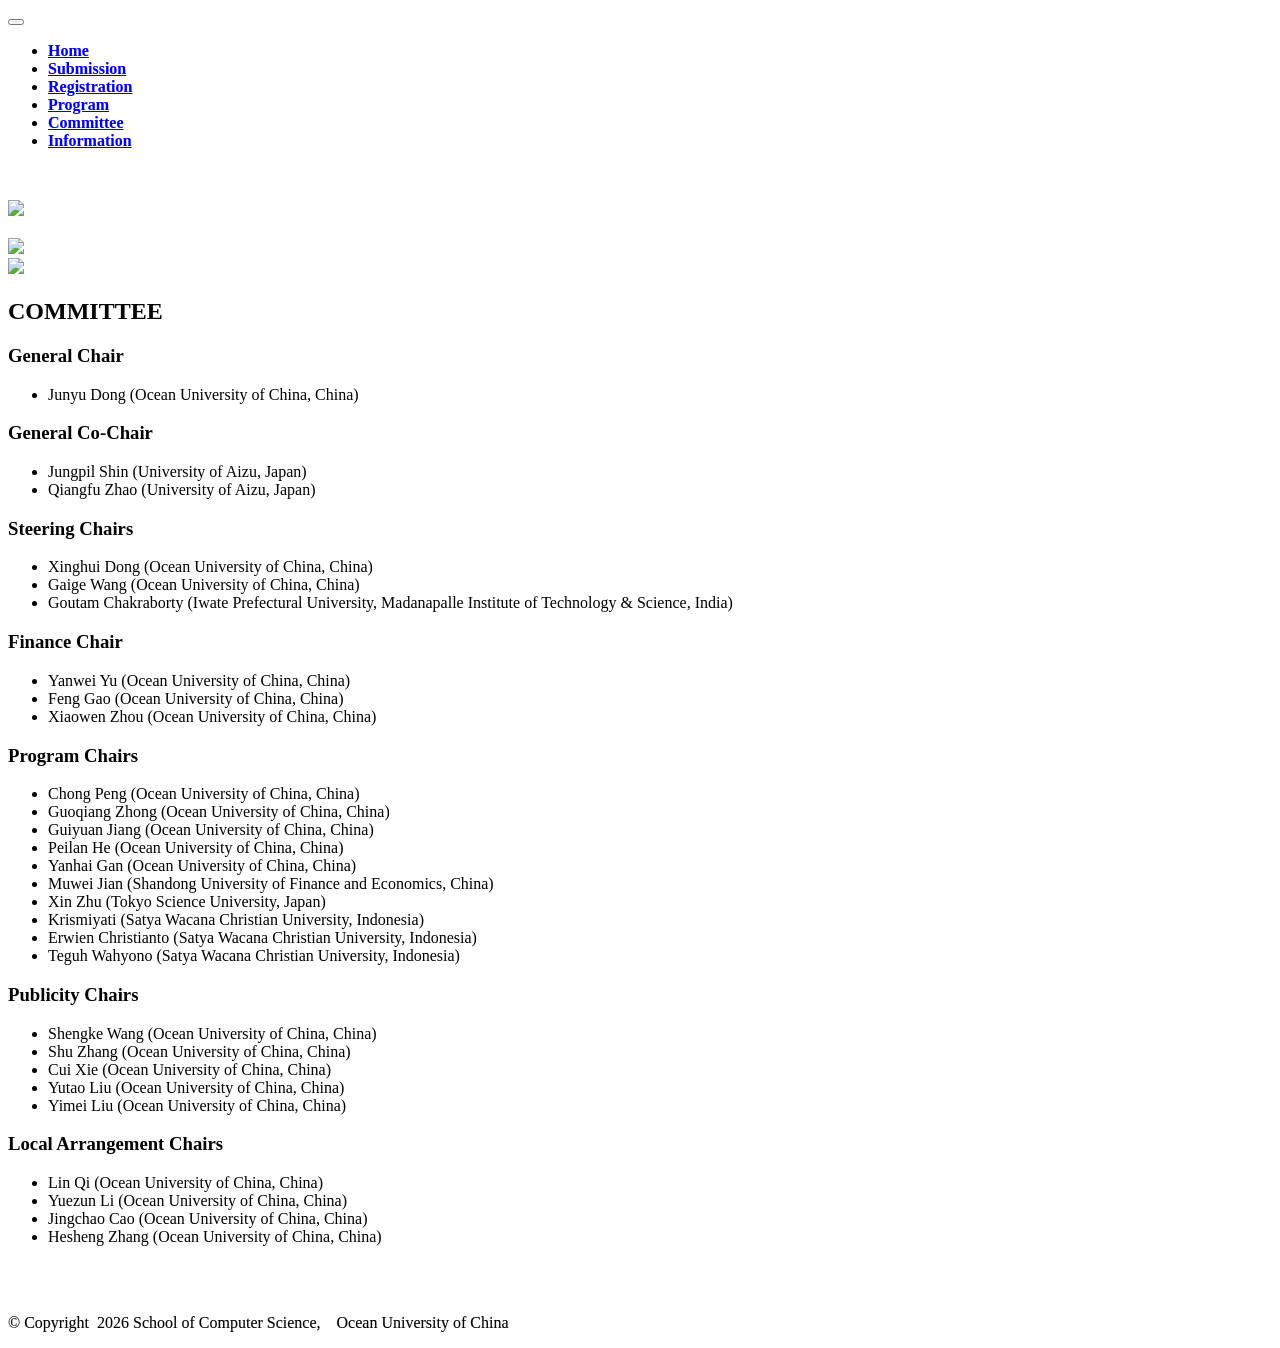
==== committee.html @ 500fc33b "Add files via upload" ====
<!DOCTYPE html>
<html><head><meta http-equiv="Content-Type" content="text/html; charset=UTF-8">
    <meta name="viewport" content="width=device-width, initial-scale=1">
    <link rel="stylesheet" href="./files/font-awesome.min.css" type="text/css">
    <title style="text-shadow: rgb(0, 0, 0) 0px 0px 0px !important; -webkit-text-stroke: 0.1px !important;">IDASS2026</title>
    <meta name="description" content="IDASS2026">
    <meta name="keywords" content="IDASS2026">
    <link rel="stylesheet" href="./files/bootstrap-4.3.1.css">
    <link rel="stylesheet" href="./files/top.css">
    <link rel="stylesheet" href="./files/nav2.css">
    <link rel="stylesheet" href="./files/nav.css">
</head>

<body>
<a id="idTop"></a>
<nav class="navbar navbar-expand-lg navbar-dark bg-primary">
    <div class="container">
        <button class="navbar-toggler navbar-toggler-right border-0" type="button" data-toggle="collapse" data-target="#navbar6">
            <span class="navbar-toggler-icon"></span>
        </button>
        <div class="collapse navbar-collapse" id="navbar6">
            <ul class="navbar-nav mr-auto">
			    
				<!--HOME-->
                <li class="nav-item"><a class="nav-link" href="./index.html">
                <text class="text-white"><span style="font-weight: bold; text-shadow: rgba(255, 255, 255, 0) 0px 0px 0px !important; -webkit-text-stroke: 0.1px !important;">Home</span></text>
                </a></li>
				
				<!--SUBMISSION-->
                <li class="nav-item"><a class="nav-link" href="./submission.html">
                <text class="text-white"><span style="font-weight: bold; text-shadow: rgba(255, 255, 255, 0) 0px 0px 0px !important; -webkit-text-stroke: 0.1px !important;">Submission</span></text></a></li>
				
				<!--REGISTRATION-->
                <li class="nav-item"><a class="nav-link" href="./registration.html">
                <text class="text-white"><span style="font-weight: bold; text-shadow: rgba(255, 255, 255, 0) 0px 0px 0px !important; -webkit-text-stroke: 0.1px !important;">Registration</span></text></a></li>

				<!--PROGRAM-->
                <li class="nav-item"><a class="nav-link" href="./program.html">
                <text class="text-white"><span style="font-weight: bold; text-shadow: rgba(255, 255, 255, 0) 0px 0px 0px !important; -webkit-text-stroke: 0.1px !important;">Program</span></text></a></li>						

				<!--COMMITTEE-->
                <li class="nav-item"><a class="nav-link" href="./committee.html">
                <text class="text-white"><span style="font-weight: bold; text-shadow: rgba(255, 255, 255, 0) 0px 0px 0px !important; -webkit-text-stroke: 0.1px !important;">Committee</span></text></a></li>		

				<!--Information-->
                <li class="nav-item"><a class="nav-link" href="./information.html">
                <text class="text-white"><span style="font-weight: bold; text-shadow: rgba(255, 255, 255, 0) 0px 0px 0px !important; -webkit-text-stroke: 0.1px !important;">Information</span></text></a></li>	

        </div>
    </div>
</nav>
<div class="text-center text-white align-items-center d-flex h-250 pb-5" style="background-image: url(./files/bbsl2.jpg); background-position: top left;">
    <div class="container pt-4 pb-2">
        <div class="row py-1">
            <div class="col-md-12 col-lg-12 mx-auto">
                <div class="d-none d-md-block row">
                </div>
                <div class="row 4 d-md-block d-none">
                    <div class="col-md-12">
                        <p class="">&nbsp; &nbsp;</p>
                    </div>
                </div>
                <div class="row pt-4 pb-3">
                    <div class="col-md-5 col-10"><img class="img-fluid d-block  px-4" src="./files/w1.png"></div>
                    <div class="col-md-1">&nbsp; &nbsp;</div>
                    <div class="col-md-4 d-md-block d-none" style=""><img class="img-fluid d-block px-4" src="./files/w4.png"></div>
                    <div class="col-md-4 d-block d-md-none col-10"><img class="img-fluid d-block px-4" src="./files/w2.png"></div>
                    <div class="col-md-1d-md-block d-none"></div>
                </div>
            </div>
        </div>
    </div>
</div><div class="py-5" style="">
    <div class="container">
      <div class="row">
        <div class="col-md-12">
          <div class="row">
            <div class="col-md-12">
			
			  <h2 class="text-center pt-1 font-weight-bold">COMMITTEE</h2>
			  
                  <div class="memberType">
                    <h3>General Chair</h3>
                    <ul>
                      <li>Junyu Dong (Ocean University of China, China)</li>
                    </ul>
                  </div>

                  <div class="memberType">
                    <h3>General Co-Chair</h3>
                    <ul>
                      <li>Jungpil Shin (University of Aizu, Japan)</li>
                      <li>Qiangfu Zhao (University of Aizu, Japan)</li>
                    </ul>
                  </div>

                  <div class="memberType">
                    <h3>Steering Chairs</h3>
                    <ul>
                      <li>Xinghui Dong (Ocean University of China, China)</li>
                      <li>Gaige Wang (Ocean University of China, China)</li>
                      <li>Goutam Chakraborty (Iwate Prefectural University, Madanapalle Institute of Technology & Science, India)</li>
                    </ul>
                  </div>

                  <div class="memberType">
                    <h3>Finance Chair</h3>
                    <ul>
                      <li>Yanwei Yu (Ocean University of China, China)</li>
                      <li>Feng Gao (Ocean University of China, China)</li>
                      <li>Xiaowen Zhou (Ocean University of China, China)</li>
                    </ul>
                  </div>

                  <div class="memberType">
                    <h3>Program Chairs</h3>
                    <ul>
                      <li>Chong Peng (Ocean University of China, China)</li>
                      <li>Guoqiang Zhong (Ocean University of China, China)</li>
                      <li>Guiyuan Jiang (Ocean University of China, China)</li>
                      <li>Peilan He (Ocean University of China, China)</li>
                      <li>Yanhai Gan (Ocean University of China, China)</li>
                      <li>Muwei Jian (Shandong University of Finance and Economics, China)</li>
                      <li>Xin Zhu (Tokyo Science University, Japan)</li>
                      <li>Krismiyati (Satya Wacana Christian University, Indonesia)</li>
                      <li>Erwien Christianto (Satya Wacana Christian University, Indonesia)</li>
                      <li>Teguh Wahyono (Satya Wacana Christian University, Indonesia)</li>
                    </ul>
                  </div>

                  <div class="memberType">
                    <h3>Publicity Chairs</h3>
                    <ul>
                      <li>Shengke Wang (Ocean University of China, China)</li>
                      <li>Shu Zhang (Ocean University of China, China)</li>
                      <li>Cui Xie (Ocean University of China, China)</li>
                      <li>Yutao Liu (Ocean University of China, China)</li>
                      <li>Yimei Liu (Ocean University of China, China)</li>
                    </ul>
                  </div>

                  <div class="memberType">
                    <h3>Local Arrangement Chairs</h3>
                    <ul>
                      <li>Lin Qi (Ocean University of China, China)</li>
                      <li>Yuezun Li (Ocean University of China, China)</li>
                      <li>Jingchao Cao (Ocean University of China, China)</li>
                      <li>Hesheng Zhang (Ocean University of China, China)</li>
                    </ul>
                  </div>
 
            </div>
          </div>
        </div>
      </div>
    </div>
  </div>
  
  
  
  
  
  
  
  
<!-- footer 部分-->

<br><br>
<div class="text-white bg-primary">
    <div class="container">
      <div class="row">
        <div class="col-md-12 py-5" style="">
          <div class="row">
            <div class="col-md-12" style="">
              <p class="text-white text-left" style="text-shadow: rgba(255, 255, 255, 0) 0px 0px 0px !important; -webkit-text-stroke: 0.1px !important;"> © Copyright&nbsp; 2026 School of Computer Science, &nbsp;&nbsp; Ocean University of China</p>
            </div>
          </div>
        </div>
      </div>
    </div>
  </div>

</body></html>
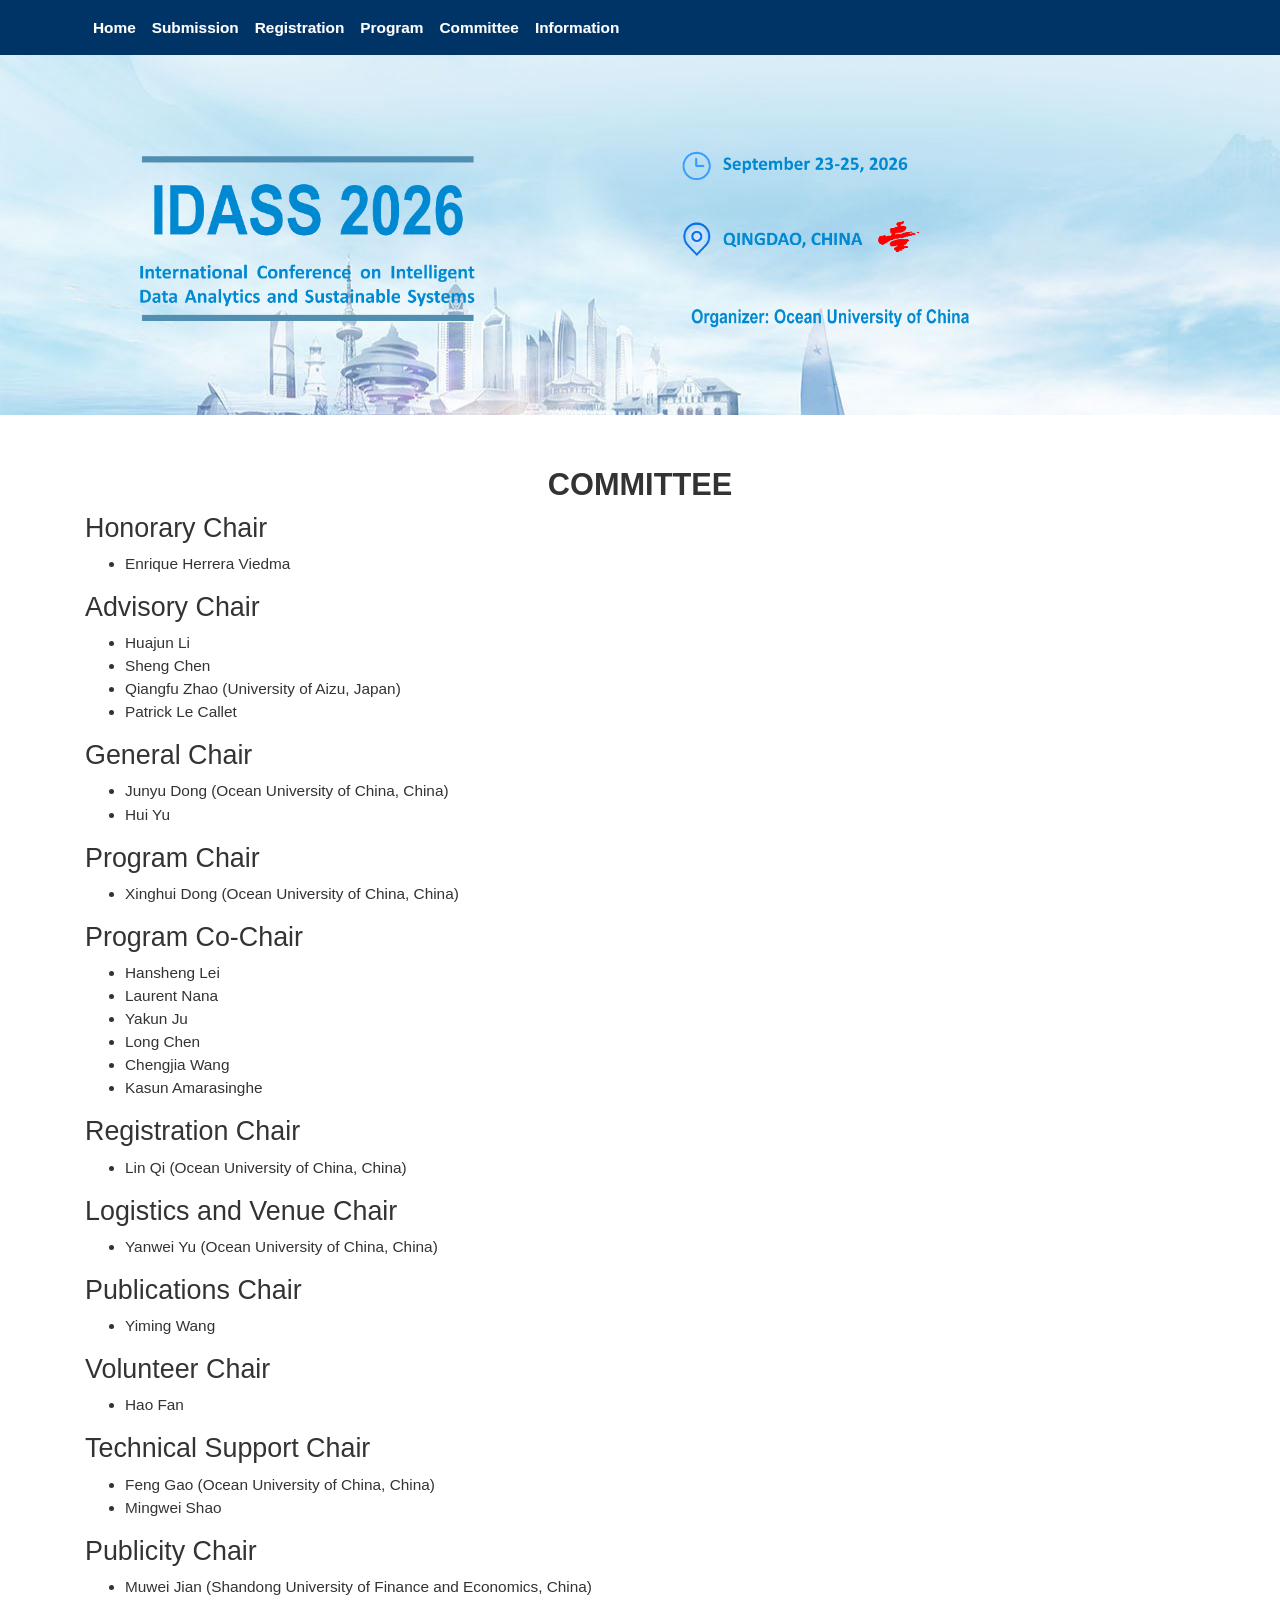
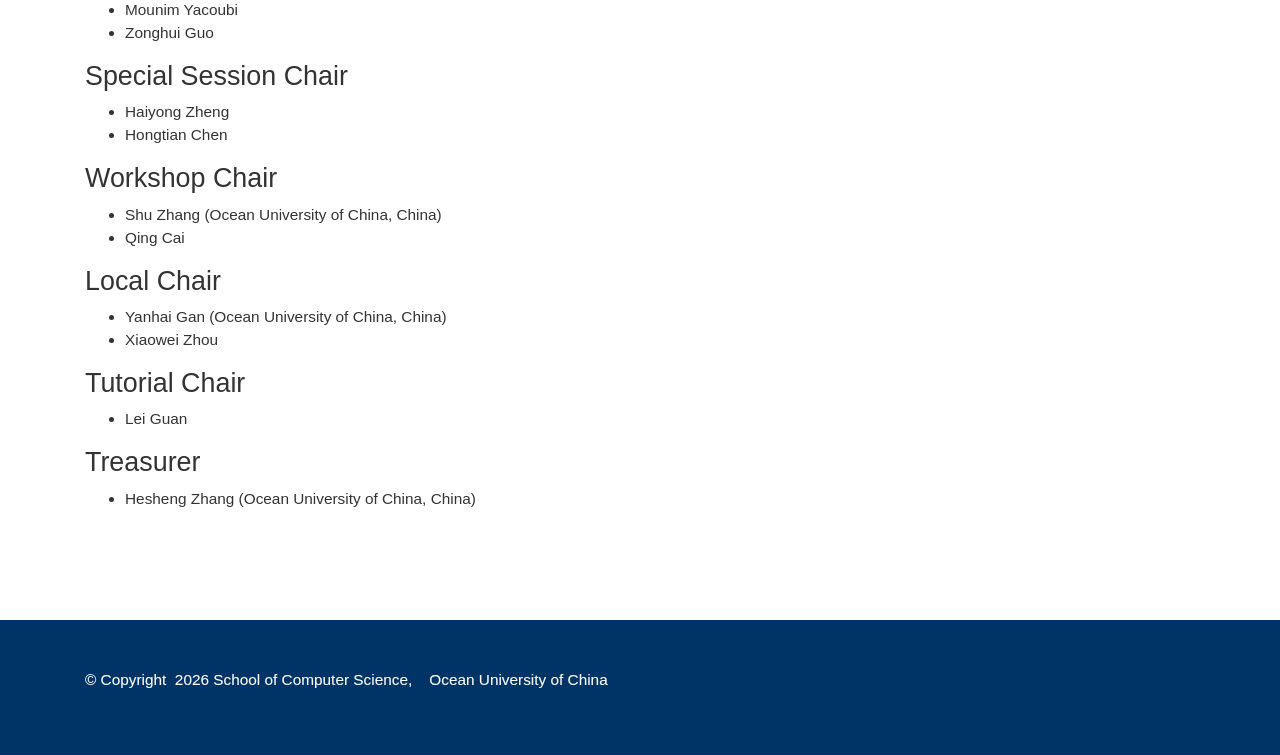
==== commit 2490d308: "update project" ====
--- a/committee.html
+++ b/committee.html
@@ -49,7 +49,7 @@
         </div>
     </div>
 </nav>
-<div class="text-center text-white align-items-center d-flex h-250 pb-5" style="background-image: url(./files/bbsl2.jpg); background-position: top left;">
+<div class="text-center text-white align-items-center d-flex h-250 pb-5" style="background-image: url(./images/bbsl2.jpg); background-position: top left;">
     <div class="container pt-4 pb-2">
         <div class="row py-1">
             <div class="col-md-12 col-lg-12 mx-auto">
@@ -61,10 +61,10 @@
                     </div>
                 </div>
                 <div class="row pt-4 pb-3">
-                    <div class="col-md-5 col-10"><img class="img-fluid d-block  px-4" src="./files/w1.png"></div>
+                    <div class="col-md-5 col-10"><img class="img-fluid d-block  px-4" src="./images/w1.png"></div>
                     <div class="col-md-1">&nbsp; &nbsp;</div>
-                    <div class="col-md-4 d-md-block d-none" style=""><img class="img-fluid d-block px-4" src="./files/w4.png"></div>
-                    <div class="col-md-4 d-block d-md-none col-10"><img class="img-fluid d-block px-4" src="./files/w2.png"></div>
+                    <div class="col-md-4 d-md-block d-none" style=""><img class="img-fluid d-block px-4" src="./images/w4.png"></div>
+                    <div class="col-md-4 d-block d-md-none col-10"><img class="img-fluid d-block px-4" src="./images/w2.png"></div>
                     <div class="col-md-1d-md-block d-none"></div>
                 </div>
             </div>
@@ -80,71 +80,128 @@
 			  <h2 class="text-center pt-1 font-weight-bold">COMMITTEE</h2>
 			  
                   <div class="memberType">
+                    <h3>Honorary Chair</h3>
+                    <ul>
+                      <li>Enrique Herrera Viedma</li>
+                    </ul>
+                  </div>
+
+                  <div class="memberType">
+                    <h3>Advisory Chair</h3>
+                    <ul>
+                      <li>Huajun Li</li>
+                      <li>Sheng Chen</li>
+                      <li>Qiangfu Zhao (University of Aizu, Japan)</li>
+                      <li>Patrick Le Callet</li>
+                    </ul>
+                  </div>
+
+                  <div class="memberType">
                     <h3>General Chair</h3>
                     <ul>
                       <li>Junyu Dong (Ocean University of China, China)</li>
-                    </ul>
-                  </div>
-
-                  <div class="memberType">
-                    <h3>General Co-Chair</h3>
-                    <ul>
-                      <li>Jungpil Shin (University of Aizu, Japan)</li>
-                      <li>Qiangfu Zhao (University of Aizu, Japan)</li>
-                    </ul>
-                  </div>
-
-                  <div class="memberType">
-                    <h3>Steering Chairs</h3>
+                      <li>Hui Yu</li>
+                    </ul>
+                  </div>
+
+                  <div class="memberType">
+                    <h3>Program Chair</h3>
                     <ul>
                       <li>Xinghui Dong (Ocean University of China, China)</li>
-                      <li>Gaige Wang (Ocean University of China, China)</li>
-                      <li>Goutam Chakraborty (Iwate Prefectural University, Madanapalle Institute of Technology & Science, India)</li>
-                    </ul>
-                  </div>
-
-                  <div class="memberType">
-                    <h3>Finance Chair</h3>
+                    </ul>
+                  </div>
+
+                  <div class="memberType">
+                    <h3>Program Co-Chair</h3>
+                    <ul>
+                      <li>Hansheng Lei</li>
+                      <li>Laurent Nana</li>
+                      <li>Yakun Ju</li>
+                      <li>Long Chen</li>
+                      <li>Chengjia Wang</li>
+                      <li>Kasun Amarasinghe</li>
+                    </ul>
+                  </div>
+
+                  <div class="memberType">
+                    <h3>Registration Chair</h3>
+                    <ul>
+                      <li>Lin Qi (Ocean University of China, China)</li>
+                    </ul>
+                  </div>
+
+                  <div class="memberType">
+                    <h3>Logistics and Venue Chair</h3>
                     <ul>
                       <li>Yanwei Yu (Ocean University of China, China)</li>
+                    </ul>
+                  </div>
+
+                  <div class="memberType">
+                    <h3>Publications Chair</h3>
+                    <ul>
+                      <li>Yiming Wang</li>
+                    </ul>
+                  </div>
+
+                  <div class="memberType">
+                    <h3>Volunteer Chair</h3>
+                    <ul>
+                      <li>Hao Fan</li>
+                    </ul>
+                  </div>
+
+                  <div class="memberType">
+                    <h3>Technical Support Chair</h3>
+                    <ul>
                       <li>Feng Gao (Ocean University of China, China)</li>
-                      <li>Xiaowen Zhou (Ocean University of China, China)</li>
-                    </ul>
-                  </div>
-
-                  <div class="memberType">
-                    <h3>Program Chairs</h3>
-                    <ul>
-                      <li>Chong Peng (Ocean University of China, China)</li>
-                      <li>Guoqiang Zhong (Ocean University of China, China)</li>
-                      <li>Guiyuan Jiang (Ocean University of China, China)</li>
-                      <li>Peilan He (Ocean University of China, China)</li>
+                      <li>Mingwei Shao</li>
+                    </ul>
+                  </div>
+
+                  <div class="memberType">
+                    <h3>Publicity Chair</h3>
+                    <ul>
+                      <li>Muwei Jian (Shandong University of Finance and Economics, China)</li>
+                      <li>Mounim Yacoubi</li>
+                      <li>Zonghui Guo</li>
+                    </ul>
+                  </div>
+
+                  <div class="memberType">
+                    <h3>Special Session Chair</h3>
+                    <ul>
+                      <li>Haiyong Zheng</li>
+                      <li>Hongtian Chen</li>
+                    </ul>
+                  </div>
+
+                  <div class="memberType">
+                    <h3>Workshop Chair</h3>
+                    <ul>
+                      <li>Shu Zhang (Ocean University of China, China)</li>
+                      <li>Qing Cai</li>
+                    </ul>
+                  </div>
+
+                  <div class="memberType">
+                    <h3>Local Chair</h3>
+                    <ul>
                       <li>Yanhai Gan (Ocean University of China, China)</li>
-                      <li>Muwei Jian (Shandong University of Finance and Economics, China)</li>
-                      <li>Xin Zhu (Tokyo Science University, Japan)</li>
-                      <li>Krismiyati (Satya Wacana Christian University, Indonesia)</li>
-                      <li>Erwien Christianto (Satya Wacana Christian University, Indonesia)</li>
-                      <li>Teguh Wahyono (Satya Wacana Christian University, Indonesia)</li>
-                    </ul>
-                  </div>
-
-                  <div class="memberType">
-                    <h3>Publicity Chairs</h3>
-                    <ul>
-                      <li>Shengke Wang (Ocean University of China, China)</li>
-                      <li>Shu Zhang (Ocean University of China, China)</li>
-                      <li>Cui Xie (Ocean University of China, China)</li>
-                      <li>Yutao Liu (Ocean University of China, China)</li>
-                      <li>Yimei Liu (Ocean University of China, China)</li>
-                    </ul>
-                  </div>
-
-                  <div class="memberType">
-                    <h3>Local Arrangement Chairs</h3>
-                    <ul>
-                      <li>Lin Qi (Ocean University of China, China)</li>
-                      <li>Yuezun Li (Ocean University of China, China)</li>
-                      <li>Jingchao Cao (Ocean University of China, China)</li>
+                      <li>Xiaowei Zhou</li>
+                    </ul>
+                  </div>
+
+                  <div class="memberType">
+                    <h3>Tutorial Chair</h3>
+                    <ul>
+                      <li>Lei Guan</li>
+                    </ul>
+                  </div>
+
+                  <div class="memberType">
+                    <h3>Treasurer</h3>
+                    <ul>
                       <li>Hesheng Zhang (Ocean University of China, China)</li>
                     </ul>
                   </div>
--- a/files/top.css
+++ b/files/top.css
@@ -0,0 +1,80 @@
+ body {
+  
+  position: relative;
+}
+
+.intro-copy {
+  padding: 1em;
+  margin: 50vh auto;
+  max-width: 15em;
+  
+  font-weight: lighter;
+  font-size: 2em;
+  line-height: 1.2;
+  text-align: center;
+}
+
+.top-link {
+  transition: all .25s ease-in-out;
+  position: fixed;
+  bottom: 0;
+  right: 0;
+  display: inline-flex;
+  cursor: pointer;
+  align-items: center;
+  justify-content: center;
+  margin: 0 3em 3em 0;
+  border-radius: 50%;
+  padding: .25em;
+  width: 60px;
+  height: 60px;
+  background-color: rgba(223,223,223,0.7);
+}
+.top-link.show {
+  visibility: visible;
+  opacity: 1;
+}
+.top-link.hide {
+  visibility: hidden;
+  opacity: 0;
+}
+.top-link svg {
+  fill: #000;
+  width: 24px;
+  height: 12px;
+}
+.top-link:hover {
+  background-color: #E8E8E8;
+}
+.top-link:hover svg {
+  fill: #000000;
+}
+
+.screen-reader-text {
+  position: absolute;
+  clip-path: inset(50%);
+  margin: -1px;
+  border: 0;
+  padding: 0;
+  width: 1px;
+  height: 1px;
+  overflow: hidden;
+  word-wrap: normal !important;
+  clip: rect(1px, 1px, 1px, 1px);
+}
+.screen-reader-text:focus {
+  display: block;
+  top: 5px;
+  left: 5px;
+  z-index: 100000;
+  clip-path: none;
+  background-color: #eee;
+  padding: 15px 23px 14px;
+  width: auto;
+  height: auto;
+  text-decoration: none;
+  line-height: normal;
+  color: #444;
+  font-size: 1em;
+  clip: auto !important;
+}
--- a/files/nav2.css
+++ b/files/nav2.css
@@ -0,0 +1,45 @@
+<style> body {
+    padding-top: 0px;
+        /* Required padding for .navbar-fixed-top. Remove if using .navbar-static-top. Change if height of navigation changes. */
+}
+
+.dropdown-submenu {
+    position: relative;
+}
+
+.dropdown-submenu>.dropdown-menu {
+    top: 0;
+    left: 100%;
+    margin-top: -6px;
+    margin-left: -1px;
+    -webkit-border-radius: 0 6px 6px 6px;
+    -moz-border-radius: 0 6px 6px;
+    border-radius: 0 6px 6px 6px;
+}
+
+.dropdown:hover>.dropdown-menu {
+    display: block;
+}
+
+.dropdown-submenu:hover>.dropdown-menu {
+    display: block;
+}
+
+.dropdown-submenu>a:after {
+    display: block;
+    content: " ";
+    float: right;
+    width: 0;
+    height: 0;
+    border-color: transparent;
+    border-style: solid;
+    border-width: 5px 0 5px 5px;
+    border-left-color: #ccc;
+    margin-top: 5px;
+    margin-right: -10px;
+}
+
+.dropdown-submenu:hover>a:after {
+    border-left-color: #fff;
+}
+</style>
--- a/files/nav.css
+++ b/files/nav.css
@@ -0,0 +1,41 @@
+
+.nav-item {
+  position: relative;
+}
+
+.navbar-collapse ul li a.nav-link:before {
+    position: absolute;
+    bottom: -5px;
+    left: 0;
+    width: 100%;
+    height: 2px;
+    background: transparent;
+    content: '';
+    opacity: 0;
+    -ms-transition: opacity 0.3s, -webkit-transform 0.3s;
+    -webkit-transition: opacity 0.3s, -webkit-transform 0.3s;
+    transition: opacity 0.3s, transform 0.3s;
+    -ms-transform: translateY(10px);
+    -webkit-transform: translateY(10px);
+    transform: translateY(10px);
+}
+
+.navbar-collapse ul li:hover a.nav-link:before {
+	opacity: 1;
+	-ms-transform: translateY(0px);
+	-webkit-transform: translateY(0px);
+	transform: translateY(0px);
+	bottom: 0px;
+	background: #009dd9;
+}
+
+.dropdown-item:hover, .dropdown-item:focus {
+    color: #ffffff;
+    text-decoration: none;
+    background-color: #009dd9;
+}
+
+.dropdown-menu {
+  border: 0px;
+}
+
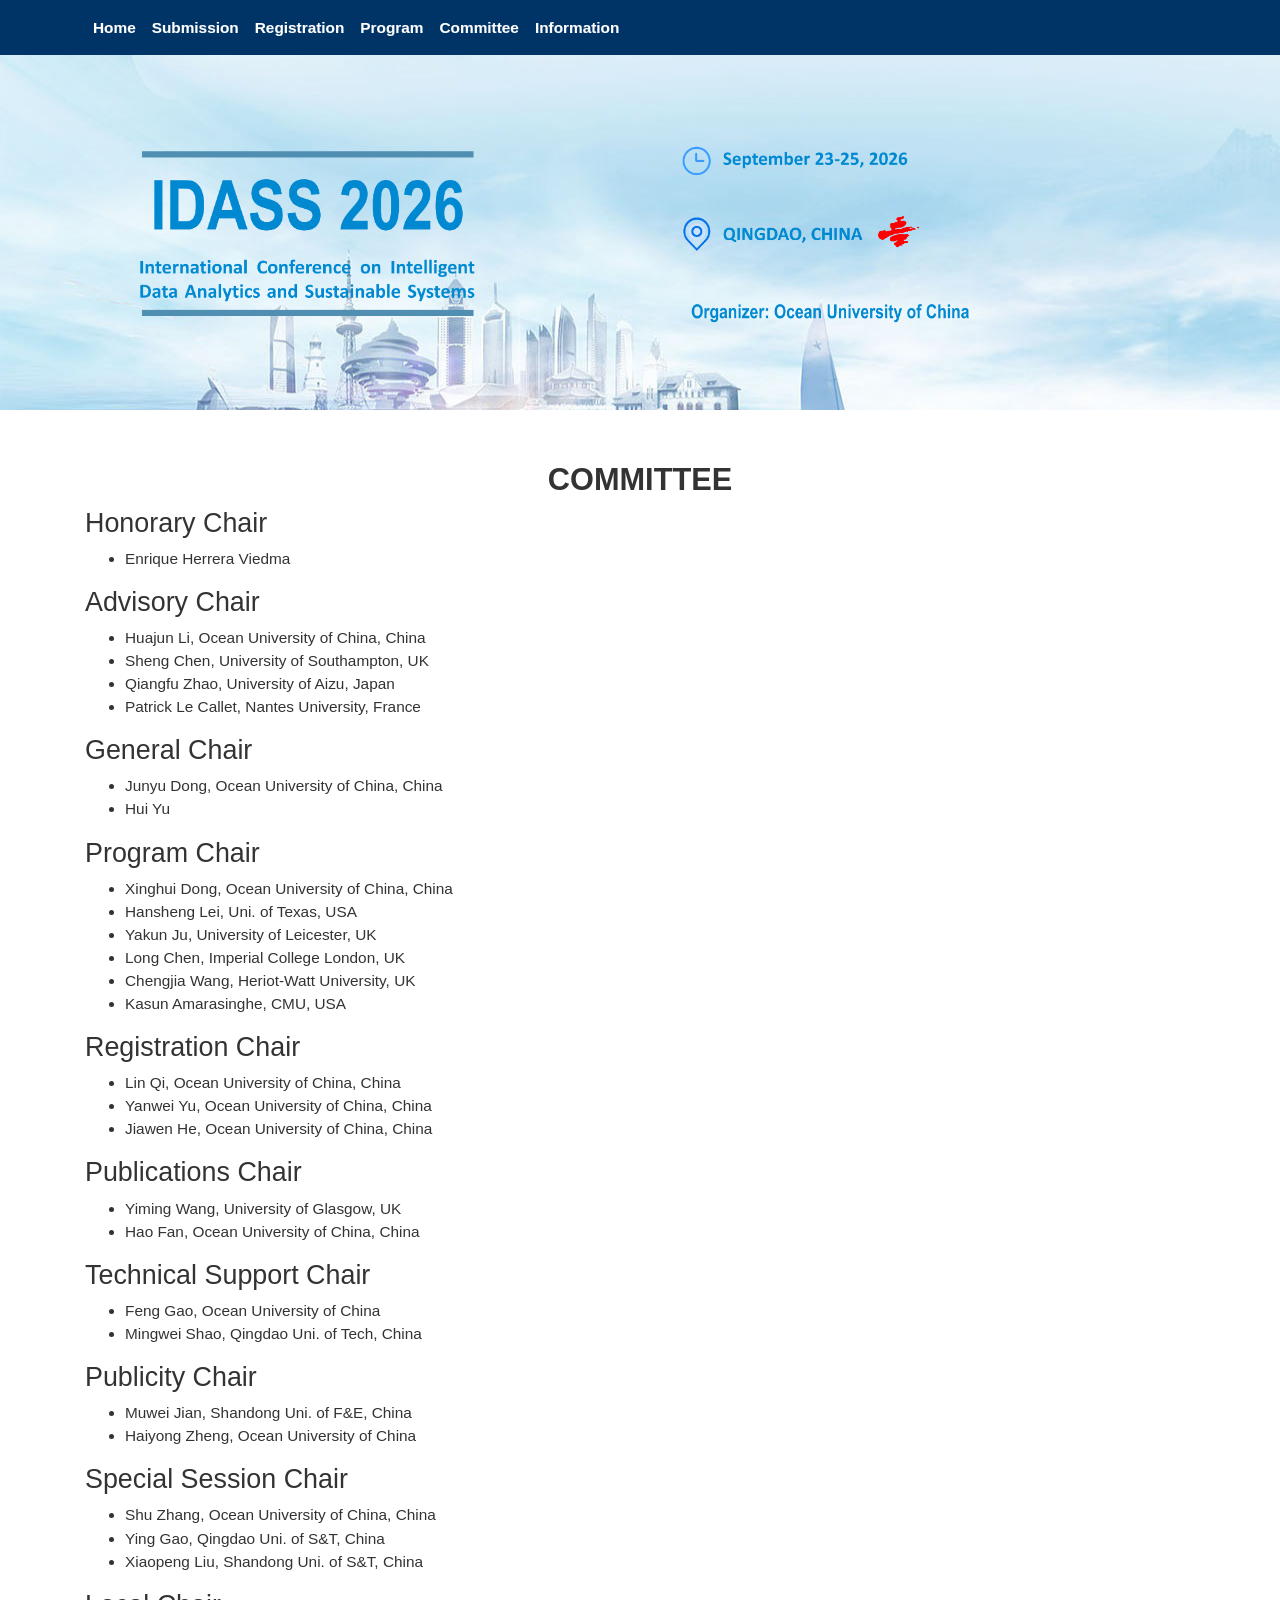
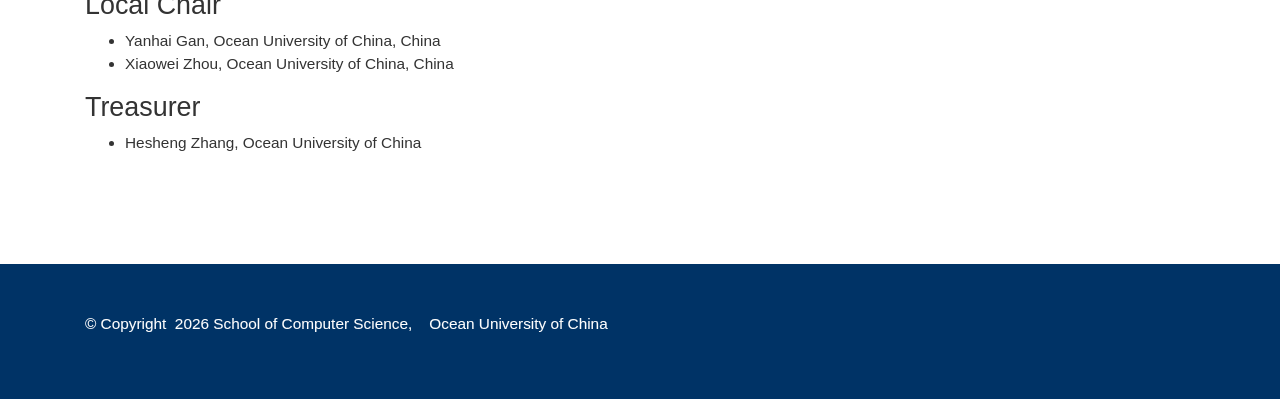
==== commit 93440821: "update committee page" ====
--- a/committee.html
+++ b/committee.html
@@ -89,17 +89,17 @@
                   <div class="memberType">
                     <h3>Advisory Chair</h3>
                     <ul>
-                      <li>Huajun Li</li>
-                      <li>Sheng Chen</li>
-                      <li>Qiangfu Zhao (University of Aizu, Japan)</li>
-                      <li>Patrick Le Callet</li>
+                      <li>Huajun Li, Ocean University of China, China</li>
+                      <li>Sheng Chen, University of Southampton, UK</li>
+                      <li>Qiangfu Zhao, University of Aizu, Japan</li>
+                      <li>Patrick Le Callet, Nantes University, France</li>
                     </ul>
                   </div>
 
                   <div class="memberType">
                     <h3>General Chair</h3>
                     <ul>
-                      <li>Junyu Dong (Ocean University of China, China)</li>
+                      <li>Junyu Dong, Ocean University of China, China</li>
                       <li>Hui Yu</li>
                     </ul>
                   </div>
@@ -107,102 +107,69 @@
                   <div class="memberType">
                     <h3>Program Chair</h3>
                     <ul>
-                      <li>Xinghui Dong (Ocean University of China, China)</li>
-                    </ul>
-                  </div>
-
-                  <div class="memberType">
-                    <h3>Program Co-Chair</h3>
-                    <ul>
-                      <li>Hansheng Lei</li>
-                      <li>Laurent Nana</li>
-                      <li>Yakun Ju</li>
-                      <li>Long Chen</li>
-                      <li>Chengjia Wang</li>
-                      <li>Kasun Amarasinghe</li>
+                      <li>Xinghui Dong, Ocean University of China, China</li>
+                      <li>Hansheng Lei, Uni. of Texas, USA</li>
+                      <li>Yakun Ju, University of Leicester, UK</li>
+                      <li>Long Chen, Imperial College London, UK</li>
+                      <li>Chengjia Wang, Heriot-Watt University, UK</li>
+                      <li>Kasun Amarasinghe, CMU, USA</li>
                     </ul>
                   </div>
 
                   <div class="memberType">
                     <h3>Registration Chair</h3>
                     <ul>
-                      <li>Lin Qi (Ocean University of China, China)</li>
-                    </ul>
-                  </div>
-
-                  <div class="memberType">
-                    <h3>Logistics and Venue Chair</h3>
-                    <ul>
-                      <li>Yanwei Yu (Ocean University of China, China)</li>
+                      <li>Lin Qi, Ocean University of China, China</li>
+                      <li>Yanwei Yu, Ocean University of China, China</li>
+                      <li>Jiawen He, Ocean University of China, China</li>
                     </ul>
                   </div>
 
                   <div class="memberType">
                     <h3>Publications Chair</h3>
                     <ul>
-                      <li>Yiming Wang</li>
-                    </ul>
-                  </div>
-
-                  <div class="memberType">
-                    <h3>Volunteer Chair</h3>
-                    <ul>
-                      <li>Hao Fan</li>
+                      <li>Yiming Wang, University of Glasgow, UK</li>
+                      <li>Hao Fan, Ocean University of China, China</li>
                     </ul>
                   </div>
 
                   <div class="memberType">
                     <h3>Technical Support Chair</h3>
                     <ul>
-                      <li>Feng Gao (Ocean University of China, China)</li>
-                      <li>Mingwei Shao</li>
+                      <li>Feng Gao, Ocean University of China</li>
+                      <li>Mingwei Shao, Qingdao Uni. of Tech, China</li>
                     </ul>
                   </div>
 
                   <div class="memberType">
                     <h3>Publicity Chair</h3>
                     <ul>
-                      <li>Muwei Jian (Shandong University of Finance and Economics, China)</li>
-                      <li>Mounim Yacoubi</li>
-                      <li>Zonghui Guo</li>
+                      <li>Muwei Jian, Shandong Uni. of F&amp;E, China</li>
+                      <li>Haiyong Zheng, Ocean University of China</li>
                     </ul>
                   </div>
 
                   <div class="memberType">
                     <h3>Special Session Chair</h3>
                     <ul>
-                      <li>Haiyong Zheng</li>
-                      <li>Hongtian Chen</li>
-                    </ul>
-                  </div>
-
-                  <div class="memberType">
-                    <h3>Workshop Chair</h3>
-                    <ul>
-                      <li>Shu Zhang (Ocean University of China, China)</li>
-                      <li>Qing Cai</li>
+                      <li>Shu Zhang, Ocean University of China, China</li>
+                      <li>Ying Gao, Qingdao Uni. of S&amp;T, China</li>
+                      <li>Xiaopeng Liu, Shandong Uni. of S&amp;T, China</li>
                     </ul>
                   </div>
 
                   <div class="memberType">
                     <h3>Local Chair</h3>
                     <ul>
-                      <li>Yanhai Gan (Ocean University of China, China)</li>
-                      <li>Xiaowei Zhou</li>
-                    </ul>
-                  </div>
-
-                  <div class="memberType">
-                    <h3>Tutorial Chair</h3>
-                    <ul>
-                      <li>Lei Guan</li>
+                      <li>Yanhai Gan, Ocean University of China, China</li>
+                      <li>Xiaowei Zhou, Ocean University of China, China</li>
                     </ul>
                   </div>
 
                   <div class="memberType">
                     <h3>Treasurer</h3>
                     <ul>
-                      <li>Hesheng Zhang (Ocean University of China, China)</li>
+                      <li>Hesheng Zhang, Ocean University of China</li>
                     </ul>
                   </div>
  
--- a/files/nav2.css
+++ b/files/nav2.css
@@ -1,6 +1,14 @@
-<style> body {
-    padding-top: 0px;
-        /* Required padding for .navbar-fixed-top. Remove if using .navbar-static-top. Change if height of navigation changes. */
+body {
+    padding-top: 50px;
+}
+
+.navbar {
+    position: fixed;
+    top: 0;
+    left: 0;
+    right: 0;
+    width: 100%;
+    z-index: 1030;
 }
 
 .dropdown-submenu {
@@ -42,4 +50,3 @@
 .dropdown-submenu:hover>a:after {
     border-left-color: #fff;
 }
-</style>
